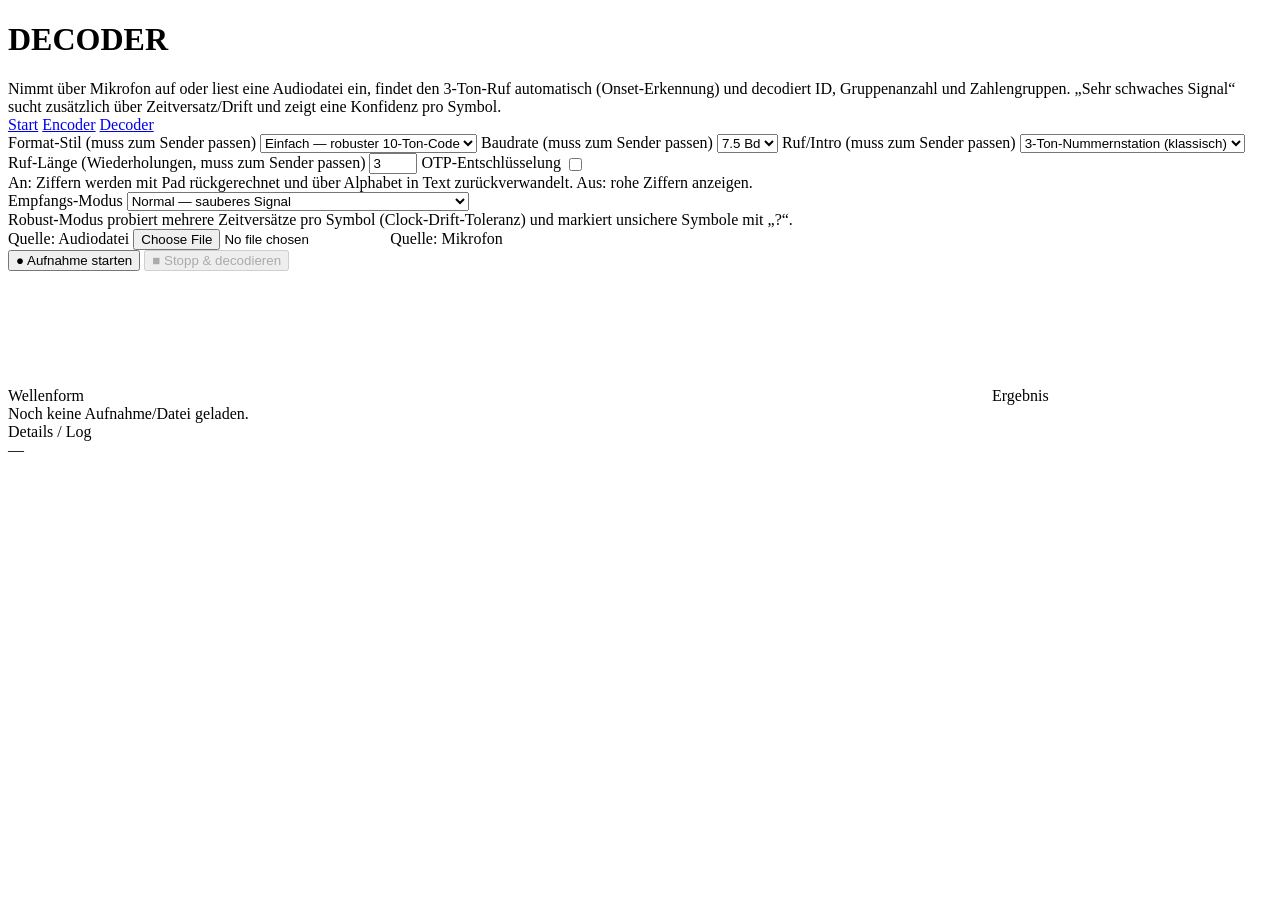
==== decode.html @ 87cf8317 "Add files via upload" ====
<!doctype html>
<html lang="de">
<head>
<meta charset="utf-8">
<meta name="viewport" content="width=device-width, initial-scale=1">
<title>Decoder — Zahlensender-Toolkit</title>
<link rel="stylesheet" href="css/style.css">
</head>
<body>
<h1>DECODER</h1>
<div class="sub">
  Nimmt über Mikrofon auf oder liest eine Audiodatei ein, findet den 3-Ton-Ruf automatisch (Onset-Erkennung)
  und decodiert ID, Gruppenanzahl und Zahlengruppen. „Sehr schwaches Signal“ sucht zusätzlich über
  Zeitversatz/Drift und zeigt eine Konfidenz pro Symbol.
</div>

<nav class="tabs">
  <a href="index.html">Start</a>
  <a href="encode.html">Encoder</a>
  <a href="decode.html" class="active">Decoder</a>
</nav>

<div class="rack">
  <div class="panel">
    <label style="margin-top:0;">Format-Stil (muss zum Sender passen)</label>
    <select id="style">
      <option value="simple">Einfach — robuster 10-Ton-Code</option>
      <option value="xpa2">XPA2-Stil</option>
      <option value="xpb">XPB-Stil</option>
      <option value="p07">P07-Stil (Vorschau)</option>
    </select>

    <label>Baudrate (muss zum Sender passen)</label>
    <select id="baud">
      <option value="5">5 Bd</option>
      <option value="7.5" selected>7.5 Bd</option>
      <option value="16">16 Bd</option>
    </select>

    <label>Ruf/Intro (muss zum Sender passen)</label>
    <select id="callPattern">
      <option value="threeToneNumbers">3-Ton-Nummernstation (klassisch)</option>
      <option value="xpa2">XPA2-Ruf</option>
      <option value="xpb">XPB-Ruf</option>
      <option value="p07">P07-Ruf (Vorschau)</option>
    </select>
    <label>Ruf-Länge (Wiederholungen, muss zum Sender passen)</label>
    <input id="callRepeats" type="number" min="1" max="10" value="3">

    <label>OTP-Entschlüsselung <input type="checkbox" id="otpToggle" style="width:auto;vertical-align:middle;"></label>
    <div class="hint">An: Ziffern werden mit Pad rückgerechnet und über Alphabet in Text zurückverwandelt. Aus: rohe Ziffern anzeigen.</div>
    <div id="otpBlock" style="display:none;">
      <label>Pad / Schlüssel (Ziffern, gleiches Pad wie beim Sender)</label>
      <input id="pad" type="text" inputmode="numeric" placeholder="z. B. 4471928305...">
    </div>

    <label>Empfangs-Modus</label>
    <select id="mode">
      <option value="normal">Normal — sauberes Signal</option>
      <option value="weak">Sehr schwaches Signal — robuste Suche + Konfidenz</option>
    </select>
    <div class="hint">Robust-Modus probiert mehrere Zeitversätze pro Symbol (Clock-Drift-Toleranz) und markiert unsichere Symbole mit „?“.</div>

    <label>Quelle: Audiodatei</label>
    <input type="file" id="fileInput" accept="audio/*">

    <label>Quelle: Mikrofon</label>
    <div class="btnrow">
      <button id="recBtn">● Aufnahme starten</button>
      <button id="stopBtn" class="secondary" disabled>■ Stopp &amp; decodieren</button>
    </div>
    <div class="hint" id="recStatus"></div>
  </div>

  <div class="panel">
    <label style="margin-top:0;">Wellenform</label>
    <canvas id="scope" width="900" height="130"></canvas>

    <label>Ergebnis</label>
    <div class="readout" id="result">Noch keine Aufnahme/Datei geladen.</div>

    <label>Details / Log</label>
    <div class="readout" id="log">—</div>
  </div>
</div>

<script src="js/auth.js"></script>
<script src="js/engine.js"></script>
<script>
const $ = id => document.getElementById(id);
let audioCtx = null;

function updateOtpUi(){
  $("otpBlock").style.display = $("otpToggle").checked ? "block" : "none";
}
$("otpToggle").addEventListener("change", updateOtpUi);
updateOtpUi();

function drawScope(buf){
  const canvas = $("scope");
  const c = canvas.getContext("2d");
  c.clearRect(0,0,canvas.width,canvas.height);
  c.strokeStyle = "#5ee08c";
  c.lineWidth = 1;
  const data = buf.getChannelData(0);
  const step = Math.max(1, Math.ceil(data.length/canvas.width));
  c.beginPath();
  for(let x=0;x<canvas.width;x++){
    let min=1,max=-1;
    for(let i=0;i<step;i++){
      const idx = x*step+i;
      if(idx>=data.length) break;
      const v = data[idx];
      if(v<min) min=v; if(v>max) max=v;
    }
    const y1 = (1-max)*canvas.height/2;
    const y2 = (1-min)*canvas.height/2;
    c.moveTo(x,y1); c.lineTo(x,y2);
  }
  c.stroke();
}

// ---- Onset detection: matched filter across the FULL call-up (all 9 tones:
// 3 distinct frequencies x 3 repeats). Using the whole call-up instead of
// just one repeat makes this far more robust against noise, since a
// palindromic or short pattern can otherwise lock onto the wrong repeat
// cycle. rufEvents comes from the same buildSequence() scaffold used
// elsewhere, so timing is always in sync with the encoder. ----
function findOnset(data, sampleRate, rufEvents, symDur){
  const stepSize = Math.max(1, Math.floor(sampleRate * symDur / 8));
  const lastEvent = rufEvents[rufEvents.length - 1];
  const patternSamples = Math.ceil((lastEvent.t0 + lastEvent.dur) * sampleRate);
  const searchEnd = Math.min(data.length - patternSamples, sampleRate * 15); // search first ~15s

  let best = -1, bestScore = -Infinity;
  const scores = [];
  for(let t=0; t<searchEnd; t+=stepSize){
    let score = 0;
    for(const ev of rufEvents){
      const s = t + Math.round(ev.t0*sampleRate);
      const e = s + Math.round(ev.dur*sampleRate*0.8);
      score += goertzel(data.subarray(s,e), sampleRate, ev.freq);
    }
    scores.push(score);
    if(score > bestScore){ bestScore = score; best = t; }
  }
  const median = scores.slice().sort((a,b)=>a-b)[Math.floor(scores.length/2)] || 0;
  const confident = bestScore > median * 4; // rough noise-floor check
  return { sampleIndex: best, confident, bestScore, median };
}

// ---- Decode a batch of symbol events at known offsets ----
function decodeSymbols(data, sampleRate, style, startSample, events, robust){
  const results = [];
  events.forEach(ev => {
    const centerStart = startSample + Math.round(ev.t0 * sampleRate);
    const winLenBase = Math.round(ev.dur * sampleRate * 0.8);
    let bestDigit = null, bestPow = -1, secondPow = -1, bestFreq = null;

    const offsets = robust
      ? [-0.02, -0.01, 0, 0.01, 0.02].map(o => Math.round(o * sampleRate))
      : [0];

    const candidates = [];
    for(let d=0; d<10; d++) candidates.push({d, f: digitFreq(style, d)});

    offsets.forEach(off => {
      const s = Math.max(0, centerStart + off);
      const e = Math.min(data.length, s + winLenBase);
      if(e - s < 8) return;
      const seg = data.subarray(s, e);
      candidates.forEach(c => {
        const p = goertzel(seg, sampleRate, c.f);
        if(p > bestPow){ secondPow = bestPow; bestPow = p; bestDigit = c.d; bestFreq = c.f; }
        else if(p > secondPow){ secondPow = p; }
      });
    });

    const confidence = secondPow > 0 ? bestPow/secondPow : 99;
    results.push({ kind: ev.kind, digit: bestDigit, freq: bestFreq, confidence });
  });
  return results;
}

// Turn a buildSequence() output into {kind, dur, t0} list (t0 = cumulative start time)
function withOffsets(events){
  let t = 0;
  return events.map(ev => {
    const withT = { ...ev, t0: t };
    t += ev.dur;
    return withT;
  });
}

async function decodeBuffer(audioBuffer, style, baud, callPattern, callRepeats){
  const data = audioBuffer.getChannelData(0);
  const sampleRate = audioBuffer.sampleRate;
  const robust = $("mode").value === "weak";
  const symDur = 1/baud;

  drawScope(audioBuffer);

  // Scaffold timing using placeholder digits (structure-only, doesn't depend
  // on actual digit values) — reused for onset detection AND id/count decode.
  const scaffold1 = withOffsets(buildSequence(style, baud, "000", "00000", callPattern, callRepeats));
  const rufEvents = scaffold1.filter(e => e.kind === "ruf");
  const onset = findOnset(data, sampleRate, rufEvents, symDur);
  const log = [];
  log.push(`Onset-Suche: bestScore=${onset.bestScore.toExponential(2)} median=${onset.median.toExponential(2)} → ${onset.confident ? "gefunden" : "UNSICHER (evtl. kein gültiges Signal)"}`);

  if(onset.sampleIndex < 0){
    $("result").innerHTML = `<span class="decode-bad">Kein Ruf-Muster gefunden.</span>`;
    $("log").textContent = log.join("\n");
    return;
  }

  // Decode id+count using the same scaffold built above
  const idCountEvents = scaffold1.filter(e => e.kind==="id" || e.kind==="count");
  const idCountResults = decodeSymbols(data, sampleRate, style, onset.sampleIndex, idCountEvents, robust);

  const idDigits = idCountResults.filter(r=>r.kind==="id").map(r=>r.digit);
  const countDigits = idCountResults.filter(r=>r.kind==="count").map(r=>r.digit);
  const stationId = idDigits.map(d=>d==null?"?":d).join("");
  const groupCount = parseInt(countDigits.map(d=>d==null?"0":d).join(""), 10) || 0;

  log.push(`Decodierte ID: ${stationId}`);
  log.push(`Decodierte Gruppenanzahl: ${groupCount}`);

  // Rebuild full scaffold now that we know message length, decode data section
  const msgLen = Math.max(0, groupCount*5);
  const scaffold2 = withOffsets(buildSequence(style, baud, stationId.padEnd(3,"0"), "0".repeat(msgLen), callPattern, callRepeats));
  const dataEvents = scaffold2.filter(e => e.kind==="data" || e.kind==="sync");
  const dataResults = decodeSymbols(data, sampleRate, style, onset.sampleIndex, dataEvents, robust);

  let out = [];
  let cleanDigits = "";
  let lowConfCount = 0;
  dataResults.forEach(r => {
    if(r.kind==="sync"){
      out.push(r.confidence > 2 ? "|" : "|?");
    } else {
      const shaky = r.confidence < 2.5;
      if(shaky) lowConfCount++;
      out.push(shaky ? `${r.digit}?` : `${r.digit}`);
      cleanDigits += (r.digit==null ? "0" : r.digit);
    }
  });

  log.push(`Symbole mit niedriger Konfidenz: ${lowConfCount} / ${dataResults.filter(r=>r.kind==="data").length}`);

  let otpLine = "";
  if($("otpToggle").checked){
    const pad = ($("pad").value.match(/\d/g)||[]).join("");
    if(!pad.length){
      otpLine = "\n\n⚠ OTP an, aber kein Pad eingegeben.";
    } else {
      try {
        const plainDigits = otpDecode(cleanDigits, pad);
        const text = digitsToText(plainDigits);
        otpLine = `\n\nMit Pad entschlüsselt: ${text}`;
        if(lowConfCount > 0) otpLine += "\n(Achtung: unsichere Symbole oben können den entschlüsselten Text verfälschen.)";
      } catch(err){
        otpLine = `\n\n⚠ OTP-Fehler: ${err.message}`;
      }
    }
  }

  const overallOk = onset.confident && lowConfCount === 0;
  $("result").innerHTML =
    `<span class="${overallOk ? 'decode-ok' : (lowConfCount>0 ? 'decode-warn':'decode-bad')}">` +
    `${overallOk ? 'Decodiert ✓' : 'Decodiert, aber mit Unsicherheiten ⚠'}</span>\n\n` +
    `ID: ${stationId}\nGruppen: ${groupCount}\nDaten: ${out.join(" ")}${otpLine}`;
  $("log").textContent = log.join("\n");
}

// ---- File input ----
$("fileInput").addEventListener("change", async (e) => {
  const file = e.target.files[0];
  if(!file) return;
  audioCtx = audioCtx || new (window.AudioContext||window.webkitAudioContext)();
  const arrBuf = await file.arrayBuffer();
  const audioBuffer = await audioCtx.decodeAudioData(arrBuf);
  const style = STYLES[$("style").value];
  const baud = parseFloat($("baud").value);
  const callPattern = CALL_PATTERNS[$("callPattern").value];
  const callRepeats = Math.max(1, Math.min(10, parseInt($("callRepeats").value, 10) || 3));
  $("result").textContent = "Decodiere…";
  await decodeBuffer(audioBuffer, style, baud, callPattern, callRepeats);
});

// ---- Microphone capture ----
let mediaStream = null, micCtx = null, micSource = null, micProcessor = null, chunks = [];

$("recBtn").addEventListener("click", async () => {
  try {
    mediaStream = await navigator.mediaDevices.getUserMedia({audio:true});
  } catch(err){
    $("recStatus").textContent = "Mikrofonzugriff verweigert oder nicht verfügbar.";
    return;
  }
  micCtx = new (window.AudioContext||window.webkitAudioContext)();
  micSource = micCtx.createMediaStreamSource(mediaStream);
  micProcessor = micCtx.createScriptProcessor(4096,1,1);
  chunks = [];
  micProcessor.onaudioprocess = (e) => {
    chunks.push(new Float32Array(e.inputBuffer.getChannelData(0)));
  };
  micSource.connect(micProcessor);
  micProcessor.connect(micCtx.destination); // needed in some browsers to keep the graph alive
  $("recBtn").disabled = true;
  $("stopBtn").disabled = false;
  $("recStatus").textContent = "Aufnahme läuft…";
});

$("stopBtn").addEventListener("click", async () => {
  micProcessor.disconnect(); micSource.disconnect();
  mediaStream.getTracks().forEach(t=>t.stop());
  $("recBtn").disabled = false;
  $("stopBtn").disabled = true;
  $("recStatus").textContent = "Verarbeite Aufnahme…";

  const totalLen = chunks.reduce((s,c)=>s+c.length,0);
  const merged = new Float32Array(totalLen);
  let off = 0;
  chunks.forEach(c => { merged.set(c, off); off += c.length; });

  const audioBuffer = micCtx.createBuffer(1, merged.length, micCtx.sampleRate);
  audioBuffer.copyToChannel(merged, 0);

  const style = STYLES[$("style").value];
  const baud = parseFloat($("baud").value);
  const callPattern = CALL_PATTERNS[$("callPattern").value];
  const callRepeats = Math.max(1, Math.min(10, parseInt($("callRepeats").value, 10) || 3));
  $("result").textContent = "Decodiere…";
  await decodeBuffer(audioBuffer, style, baud, callPattern, callRepeats);
  $("recStatus").textContent = "Fertig.";
});
</script>
</body>
</html>
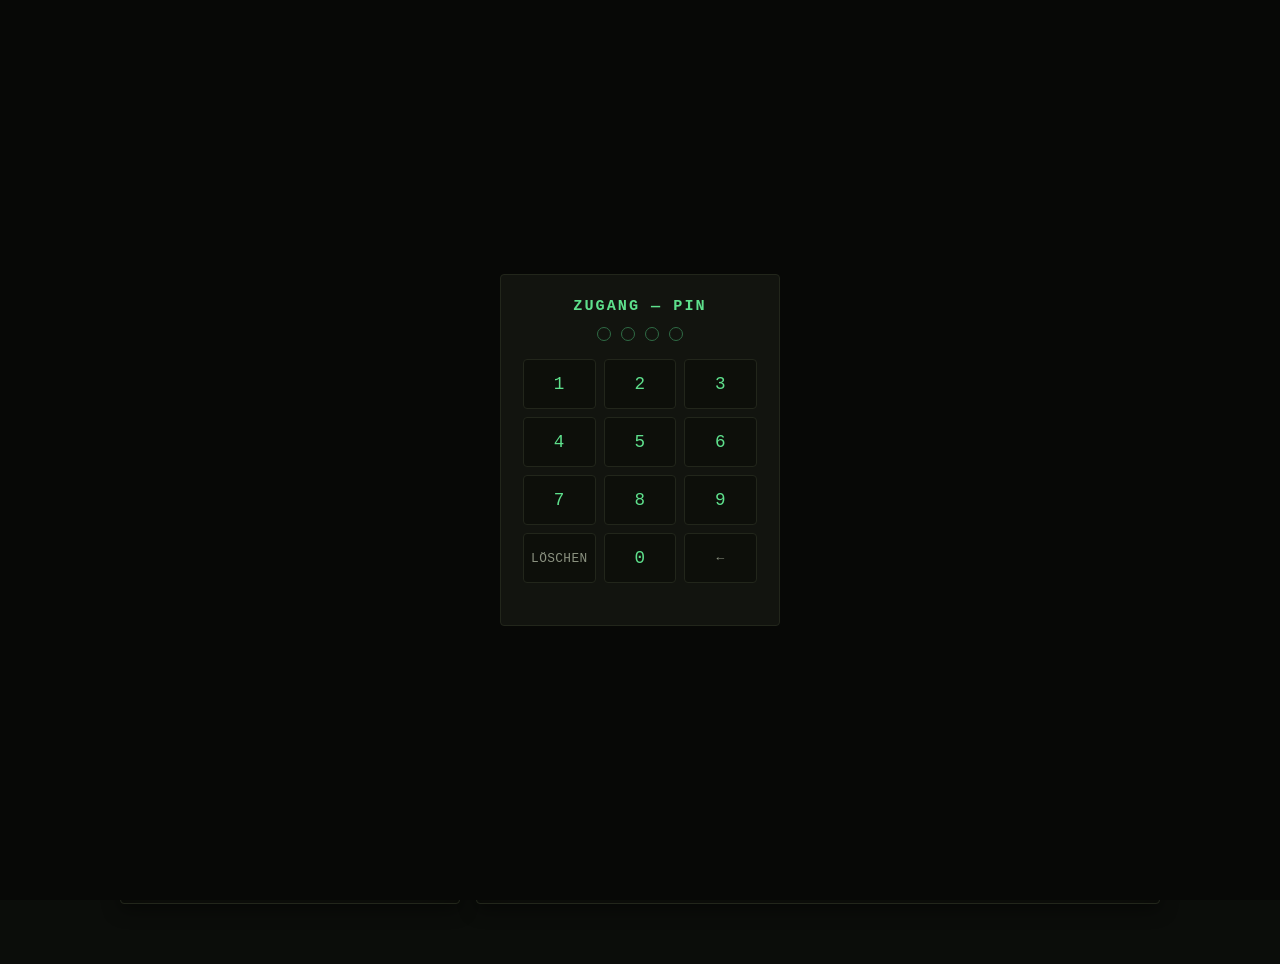
==== commit 1d5d608a: "Add files via upload" ====
--- a/decode.html
+++ b/decode.html
@@ -28,10 +28,12 @@
       <option value="xpa2">XPA2-Stil</option>
       <option value="xpb">XPB-Stil</option>
       <option value="p07">P07-Stil (Vorschau)</option>
+      <option value="mfsk_weak">MFSK-Schwachsignal (orthogonal)</option>
     </select>
 
     <label>Baudrate (muss zum Sender passen)</label>
     <select id="baud">
+      <option value="4">4 Bd — Schwachsignal</option>
       <option value="5">5 Bd</option>
       <option value="7.5" selected>7.5 Bd</option>
       <option value="16">16 Bd</option>
@@ -39,7 +41,7 @@
 
     <label>Ruf/Intro (muss zum Sender passen)</label>
     <select id="callPattern">
-      <option value="threeToneNumbers">3-Ton-Nummernstation (klassisch)</option>
+      <option value="threeToneNumbers">3-Ton-Nummernstation / „Three Note Oddity“ (G04-Vorbild)</option>
       <option value="xpa2">XPA2-Ruf</option>
       <option value="xpb">XPB-Ruf</option>
       <option value="p07">P07-Ruf (Vorschau)</option>
@@ -280,8 +282,8 @@
   audioCtx = audioCtx || new (window.AudioContext||window.webkitAudioContext)();
   const arrBuf = await file.arrayBuffer();
   const audioBuffer = await audioCtx.decodeAudioData(arrBuf);
-  const style = STYLES[$("style").value];
   const baud = parseFloat($("baud").value);
+  const style = resolveStyle(STYLES[$("style").value], baud);
   const callPattern = CALL_PATTERNS[$("callPattern").value];
   const callRepeats = Math.max(1, Math.min(10, parseInt($("callRepeats").value, 10) || 3));
   $("result").textContent = "Decodiere…";
@@ -327,8 +329,8 @@
   const audioBuffer = micCtx.createBuffer(1, merged.length, micCtx.sampleRate);
   audioBuffer.copyToChannel(merged, 0);
 
-  const style = STYLES[$("style").value];
   const baud = parseFloat($("baud").value);
+  const style = resolveStyle(STYLES[$("style").value], baud);
   const callPattern = CALL_PATTERNS[$("callPattern").value];
   const callRepeats = Math.max(1, Math.min(10, parseInt($("callRepeats").value, 10) || 3));
   $("result").textContent = "Decodiere…";
--- a/css/style.css
+++ b/css/style.css
@@ -0,0 +1,138 @@
+:root{
+  --bg:#0b0d0a;
+  --panel-edge:#22261b;
+  --phosphor:#5ee08c;
+  --phosphor-dim:#2f6b45;
+  --amber:#e0a83e;
+  --paper:#cfd3c4;
+  --red:#c9503f;
+  --mono: "IBM Plex Mono","SFMono-Regular",Consolas,monospace;
+  --sans: "IBM Plex Sans", system-ui, sans-serif;
+}
+*{box-sizing:border-box;}
+body{
+  margin:0;
+  background:radial-gradient(1200px 600px at 20% -10%, #14180f 0%, var(--bg) 60%);
+  color:var(--paper);
+  font-family:var(--sans);
+  padding:28px 16px 60px;
+}
+h1{
+  font-family:var(--mono);
+  font-size:1.15rem;
+  letter-spacing:.02em;
+  color:var(--phosphor);
+  margin:0 0 4px;
+  text-shadow:0 0 8px rgba(94,224,140,.35);
+}
+.sub{color:#8b9280;font-size:.85rem;margin-bottom:22px;max-width:680px;line-height:1.5;}
+nav.tabs{max-width:1040px;margin:0 auto 18px;display:flex;gap:8px;}
+nav.tabs a{
+  font-family:var(--mono);font-size:.8rem;color:#8b9280;
+  border:1px solid var(--panel-edge);padding:7px 12px;border-radius:3px;
+  text-decoration:none;
+}
+nav.tabs a.active{color:var(--phosphor);border-color:var(--phosphor-dim);background:#122115;}
+.rack{
+  display:grid;
+  grid-template-columns: 340px 1fr;
+  gap:16px;
+  max-width:1040px;
+  margin:0 auto;
+}
+@media (max-width:820px){ .rack{grid-template-columns:1fr;} }
+.panel{
+  background:linear-gradient(180deg,#151810,#0f110c);
+  border:1px solid var(--panel-edge);
+  border-radius:4px;
+  padding:18px;
+  box-shadow: inset 0 0 40px rgba(0,0,0,.5), 0 6px 18px rgba(0,0,0,.4);
+}
+label{display:block;font-size:.72rem;color:#9aa08c;margin:14px 0 5px;}
+label:first-of-type{margin-top:0;}
+select, input[type=text], input[type=password], input[type=file]{
+  width:100%;
+  background:#0a0b08;
+  border:1px solid #2a2e21;
+  color:var(--phosphor);
+  font-family:var(--mono);
+  font-size:.95rem;
+  padding:8px 10px;
+  border-radius:3px;
+  letter-spacing:.04em;
+}
+select:focus, input:focus{outline:1px solid var(--phosphor);}
+input[type=range]{width:100%;accent-color:var(--phosphor);}
+.hint{font-size:.72rem;color:#6c7361;margin-top:4px;line-height:1.4;}
+button{
+  font-family:var(--mono);
+  font-size:.85rem;
+  letter-spacing:.03em;
+  padding:10px 14px;
+  border-radius:3px;
+  border:1px solid var(--phosphor-dim);
+  background:#122115;
+  color:var(--phosphor);
+  cursor:pointer;
+}
+button:hover{background:#17301d;}
+button:disabled{opacity:.4;cursor:default;}
+button.secondary{border-color:#3a3d30;background:#161810;color:var(--amber);}
+.btnrow{display:flex;gap:8px;margin-top:16px;flex-wrap:wrap;}
+canvas{width:100%;height:130px;background:#070806;border:1px solid var(--panel-edge);border-radius:3px;display:block;}
+.readout{
+  font-family:var(--mono);
+  font-size:.78rem;
+  color:var(--phosphor);
+  background:#070806;
+  border:1px solid var(--panel-edge);
+  border-radius:3px;
+  padding:10px;
+  margin-top:10px;
+  white-space:pre-wrap;
+  min-height:70px;
+  line-height:1.5;
+  max-height:280px;
+  overflow:auto;
+}
+.decode-ok{color:var(--phosphor);}
+.decode-bad{color:var(--red);}
+.decode-warn{color:var(--amber);}
+.meta{display:flex;justify-content:space-between;font-size:.72rem;color:#6c7361;margin-top:6px;}
+.roadmap{font-size:.78rem;color:#8b9280;line-height:1.6;}
+
+/* password gate */
+#gate{
+  position:fixed;inset:0;background:#070806;display:flex;align-items:center;justify-content:center;z-index:100;
+}
+#gate .box{
+  width:280px;background:#12140f;border:1px solid var(--panel-edge);border-radius:4px;padding:22px;
+}
+#gate h2{font-family:var(--mono);color:var(--phosphor);font-size:.95rem;margin:0 0 12px;letter-spacing:2px;text-align:center;}
+#gate .err{color:var(--red);font-size:.75rem;margin-top:8px;min-height:1em;text-align:center;}
+
+/* PIN-Pad (Türsprechanlagen-Stil) */
+#gate .pindots{
+  display:flex;gap:10px;justify-content:center;margin:4px 0 18px;
+}
+#gate .pindots span{
+  width:14px;height:14px;border-radius:50%;border:1px solid var(--phosphor-dim);
+  background:transparent;transition:background .1s;
+}
+#gate .pindots span.filled{background:var(--phosphor);border-color:var(--phosphor);}
+#gate .pindots.shake{animation:pinshake .3s;}
+@keyframes pinshake{
+  0%,100%{transform:translateX(0);}
+  25%{transform:translateX(-6px);}
+  75%{transform:translateX(6px);}
+}
+#gate .padgrid{
+  display:grid;grid-template-columns:repeat(3,1fr);gap:8px;
+}
+#gate .padgrid button{
+  font-family:var(--mono);font-size:1.1rem;color:var(--phosphor);
+  background:#0d0f0a;border:1px solid var(--panel-edge);border-radius:4px;
+  padding:14px 0;cursor:pointer;
+}
+#gate .padgrid button:active{background:#122115;border-color:var(--phosphor-dim);}
+#gate .padgrid button.wide{grid-column:span 1;font-size:.8rem;color:#8b9280;}
